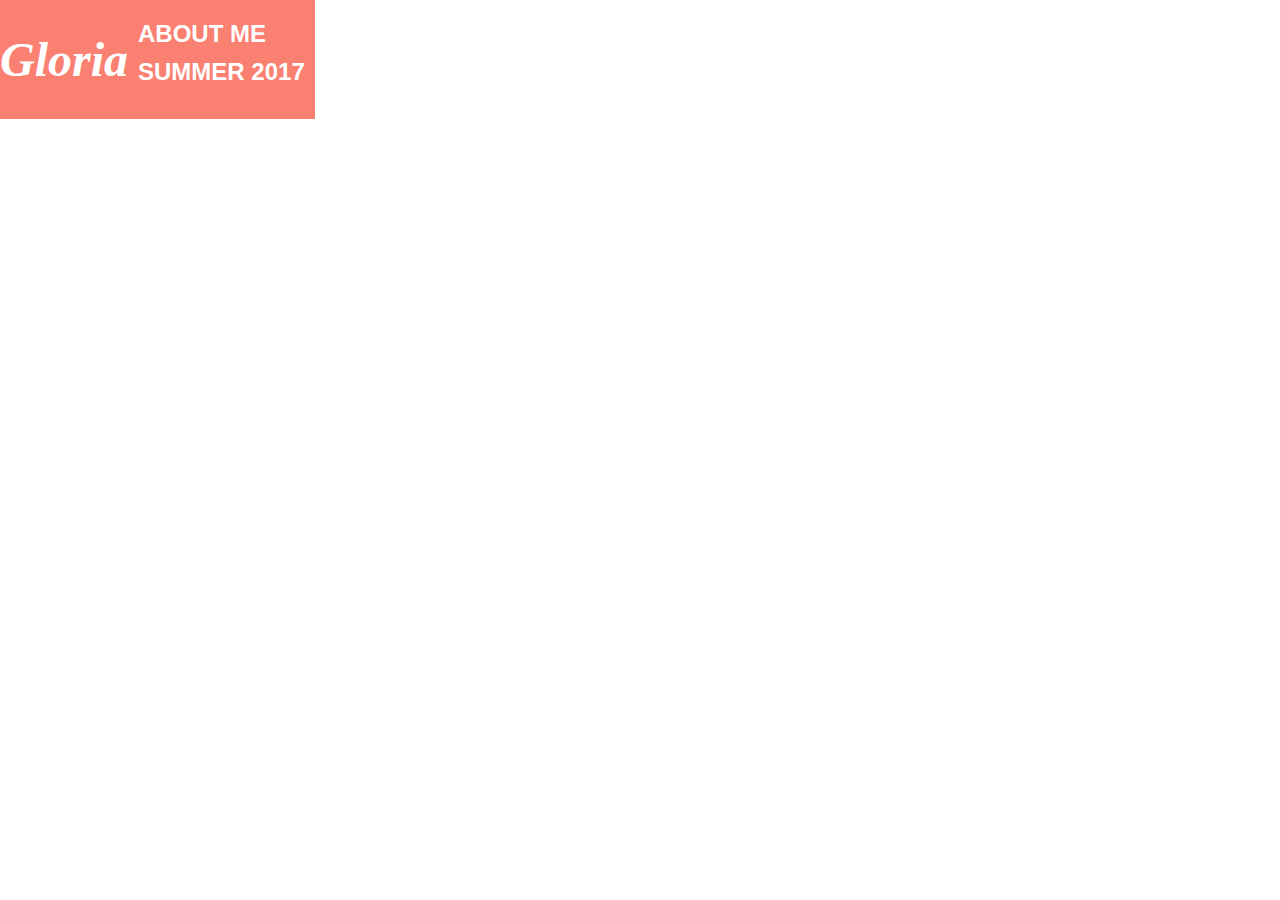
==== index.html @ 157cd089 "nav bar" ====
<!DOCTYPE html>
<html>
<head>
  <font face="veranda" color="black">
    <link rel="stylesheet" href="index.css">
    <title>Gloria Tie's Profile</title>
  </head>
  <body>
    <div class = "navigation">
      <header>
        <h1>Gloria</h1>
        <ul id = "nav">
          <li><a id = "aboutMe" href="GloriaTie.html">ABOUT ME</a></li>
          <li><a id = "mySummer" href="MySummer.html">SUMMER 2017</a></li>
        </ul>
        <header>
        </div>
        <div class = "picSlideshow">
          <!--<img class = "first" src="file:///Users/demouser/Desktop/CMA.jpg">-->
        </font>
        <script src="index.js"></script>
    </body>
</html>
---- index.css ----
/*Homepage CSS*/
body{
  overflow-x: hidden;
  overflow-y: auto;
  padding: 0;
  margin:0;
  position: absolute;
}

/*Navigation bar*/
.navigation {
  padding: 0;
  margin: 0;
  position: relative;
  font-family:'Veranda', sans-serif;
  font-weight: bold;
  font-size: 24px;
  /*line-height: 50px*/

}
.navigation a:link {
    color: white;
    text-decoration: none;
}
.navigation a:visited {
    color: white;
    text-decoration: none;
}
.navigation a:hover {
    opacity: 0.7;
}
header{
  float: left;
  width: 100%;
  background-color: #FA8072;
}
h1{
  font-family: "Snell Roundhand", cursive;
  font-style: italic;
  font-size: 48px;
  color: white;
  float: left;
}
#nav{
  list-style: none;
  padding: 0;
  margin:20px 0 0 0;
  float:right;
  display: inline-block;
}
#aboutMe{
  padding: 10px;

}
#mySummer{
  padding: 10px;
  display: inline-block;
}
/*Picture slideshow*/


/*About Me CSS*/
.header {
    height:50px;
    background:#F0F0F0;
    border:1px solid #CCC;
    width:960px;
    margin:0px auto;
}
#sectionOne {
  border: 5px;
  margin: auto;
  width: 800px;
  display: block;
  overflow: auto;
  text-align: center;
}
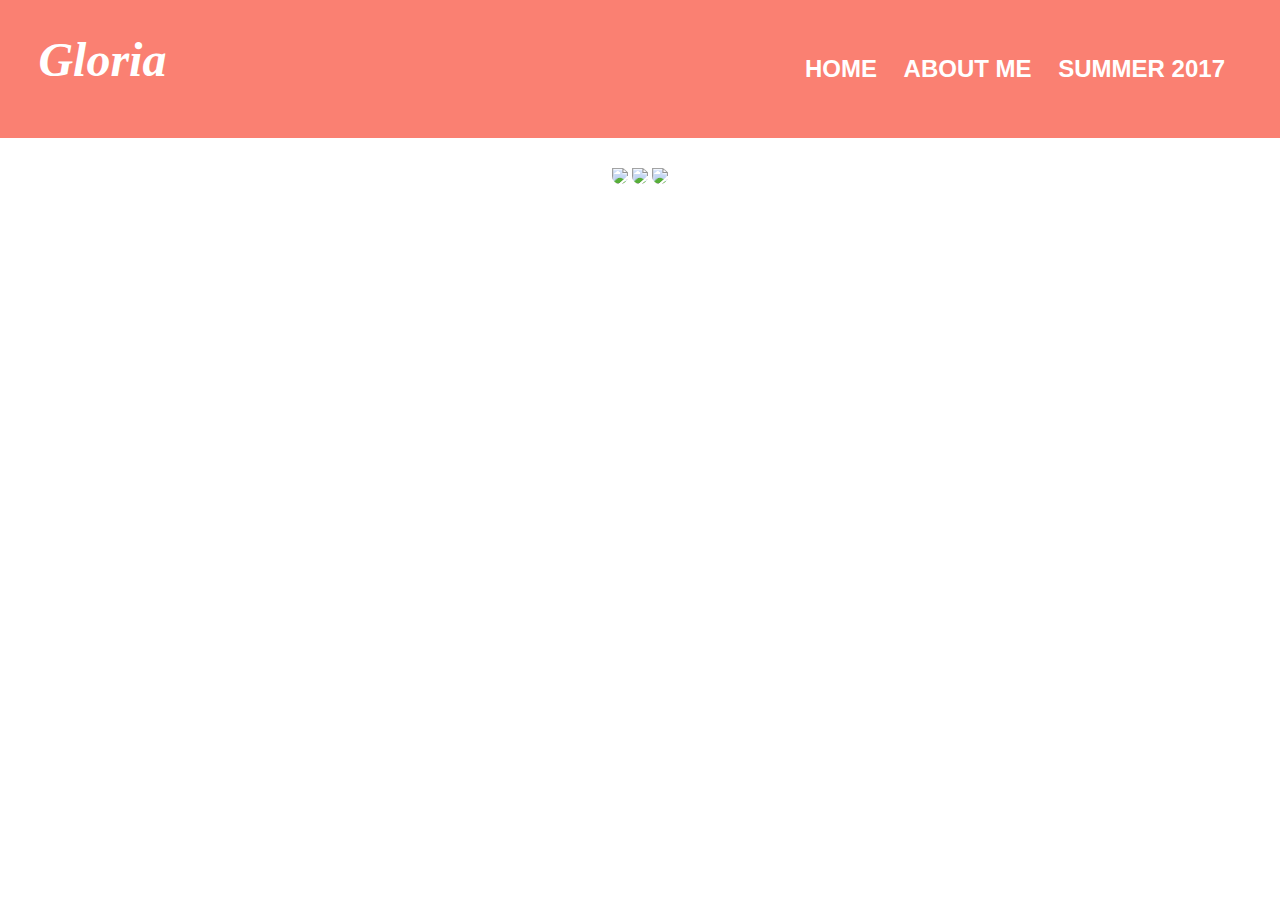
==== commit cb2c5e75: "first draft" ====
--- a/index.html
+++ b/index.html
@@ -10,14 +10,17 @@
       <header>
         <h1>Gloria</h1>
         <ul id = "nav">
-          <li><a id = "aboutMe" href="GloriaTie.html">ABOUT ME</a></li>
-          <li><a id = "mySummer" href="MySummer.html">SUMMER 2017</a></li>
+          <li><a href="index.html">HOME</a></li>
+          <li><a href="GloriaTie.html">ABOUT ME</a></li>
+          <li><a href="MySummer.html">SUMMER 2017</a></li>
         </ul>
         <header>
         </div>
         <div class = "picSlideshow">
-          <!--<img class = "first" src="file:///Users/demouser/Desktop/CMA.jpg">-->
+          <img class = "first" src="file:///Users/demouser/Desktop/eebc5e7a-3a5d-48cb-abbf-18a01d6d6575.jpg">
+          <img class = "second" src="file:///Users/demouser/Desktop/2284058f-b8dc-4ae1-9903-7fd950edbcd1.jpg">
+          <img class = "third" src="file:///Users/demouser/Desktop/7b5c48fc-53b0-4120-bd3e-4e01cfaf19be.jpg">
         </font>
         <script src="index.js"></script>
-    </body>
+  </body>
 </html>
--- a/index.css
+++ b/index.css
@@ -1,22 +1,53 @@
 /*Homepage CSS*/
 body{
-  overflow-x: hidden;
-  overflow-y: auto;
   padding: 0;
   margin:0;
-  position: absolute;
+  max-width: 5000px;
+  font-family:'Veranda', sans-serif;
+  color: #555555;
+  text-align: center;
+}
+/*Pic display*/
+img{
+  border-radius: 50px;
+  padding-top: 30px;
+  max-width: 1000px;
 }
 
 /*Navigation bar*/
 .navigation {
-  padding: 0;
-  margin: 0;
-  position: relative;
+  max-width: 5000px;
+  margin: 0 auto;
   font-family:'Veranda', sans-serif;
   font-weight: bold;
   font-size: 24px;
-  /*line-height: 50px*/
+}
 
+header{
+  float: left;
+  width: 100%;
+  background-color: #FA8072;
+  color: white;
+}
+
+h1{
+  font-family: "Snell Roundhand", cursive;
+  font-style: italic;
+  font-size: 48px;
+  float: left;
+  margin-left: 3%;
+}
+ul{
+  list-style-type: none;
+  margin: 45px ;
+  float: right;
+}
+li{
+  display: inline-block;
+}
+.navigation a{
+  padding: 10px;
+  display: block;
 }
 .navigation a:link {
     color: white;
@@ -29,49 +60,37 @@
 .navigation a:hover {
     opacity: 0.7;
 }
-header{
-  float: left;
-  width: 100%;
-  background-color: #FA8072;
+
+/*About Me CSS*/
+#sectionOne{
+    padding-top: 200px;
 }
-h1{
-  font-family: "Snell Roundhand", cursive;
-  font-style: italic;
-  font-size: 48px;
-  color: white;
-  float: left;
+h2{
+  color: #9F6164;
 }
-#nav{
-  list-style: none;
-  padding: 0;
-  margin:20px 0 0 0;
-  float:right;
-  display: inline-block;
+#commentArea{
+  width: 500px;
+  height: 100px;
 }
-#aboutMe{
-  padding: 10px;
+#submitButton{
+  color: #9F6164;
+  border-style: outset;
 
 }
-#mySummer{
-  padding: 10px;
-  display: inline-block;
+.hover{
+  border-style: solid;
+  color: #9F6164;
 }
-/*Picture slideshow*/
+#displayComments{
+  font-weight: normal;
+  font-size: 16px;
+}
 
-
-/*About Me CSS*/
-.header {
-    height:50px;
-    background:#F0F0F0;
-    border:1px solid #CCC;
-    width:960px;
-    margin:0px auto;
-}
-#sectionOne {
+/*#sectionOne {
   border: 5px;
   margin: auto;
   width: 800px;
   display: block;
   overflow: auto;
   text-align: center;
-}
+}*/
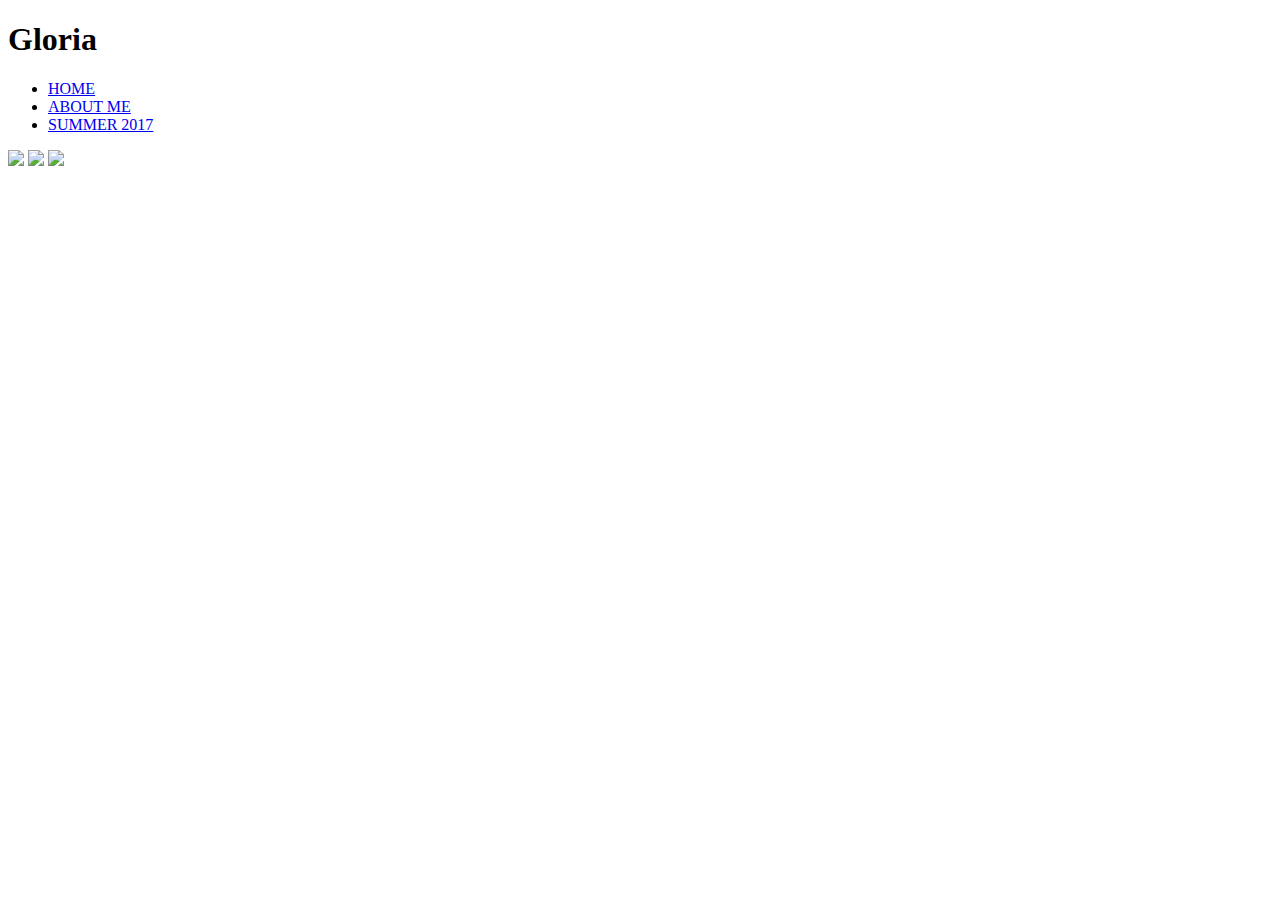
==== commit d82eda3a: "linking" ====
--- a/index.html
+++ b/index.html
@@ -2,7 +2,7 @@
 <html>
 <head>
   <font face="veranda" color="black">
-    <link rel="stylesheet" href="index.css">
+    <link rel="stylesheet" href="resources/index.css">
     <title>Gloria Tie's Profile</title>
   </head>
   <body>
@@ -10,17 +10,19 @@
       <header>
         <h1>Gloria</h1>
         <ul id = "nav">
-          <li><a href="index.html">HOME</a></li>
-          <li><a href="GloriaTie.html">ABOUT ME</a></li>
-          <li><a href="MySummer.html">SUMMER 2017</a></li>
+          <li><a href="/">HOME</a></li>
+          <li><a href="resources/GloriaTie.html">ABOUT ME</a></li>
+          <li><a href="resources/MySummer.html">SUMMER 2017</a></li>
         </ul>
         <header>
-        </div>
-        <div class = "picSlideshow">
-          <img class = "first" src="file:///Users/demouser/Desktop/eebc5e7a-3a5d-48cb-abbf-18a01d6d6575.jpg">
-          <img class = "second" src="file:///Users/demouser/Desktop/2284058f-b8dc-4ae1-9903-7fd950edbcd1.jpg">
-          <img class = "third" src="file:///Users/demouser/Desktop/7b5c48fc-53b0-4120-bd3e-4e01cfaf19be.jpg">
-        </font>
-        <script src="index.js"></script>
+    </div>
+    <!--<div class = "blog-list-wrapper">
+      {{bloglist}}
+    </div>-->
+          <img class = "first" src="resources/shan.jpg">
+          <img class = "second" src="resources/cma.jpg">
+          <img class = "third" src="resources/cvnp.jpg">
+    </font>
+    <script src="resources/index.js"></script>
   </body>
 </html>
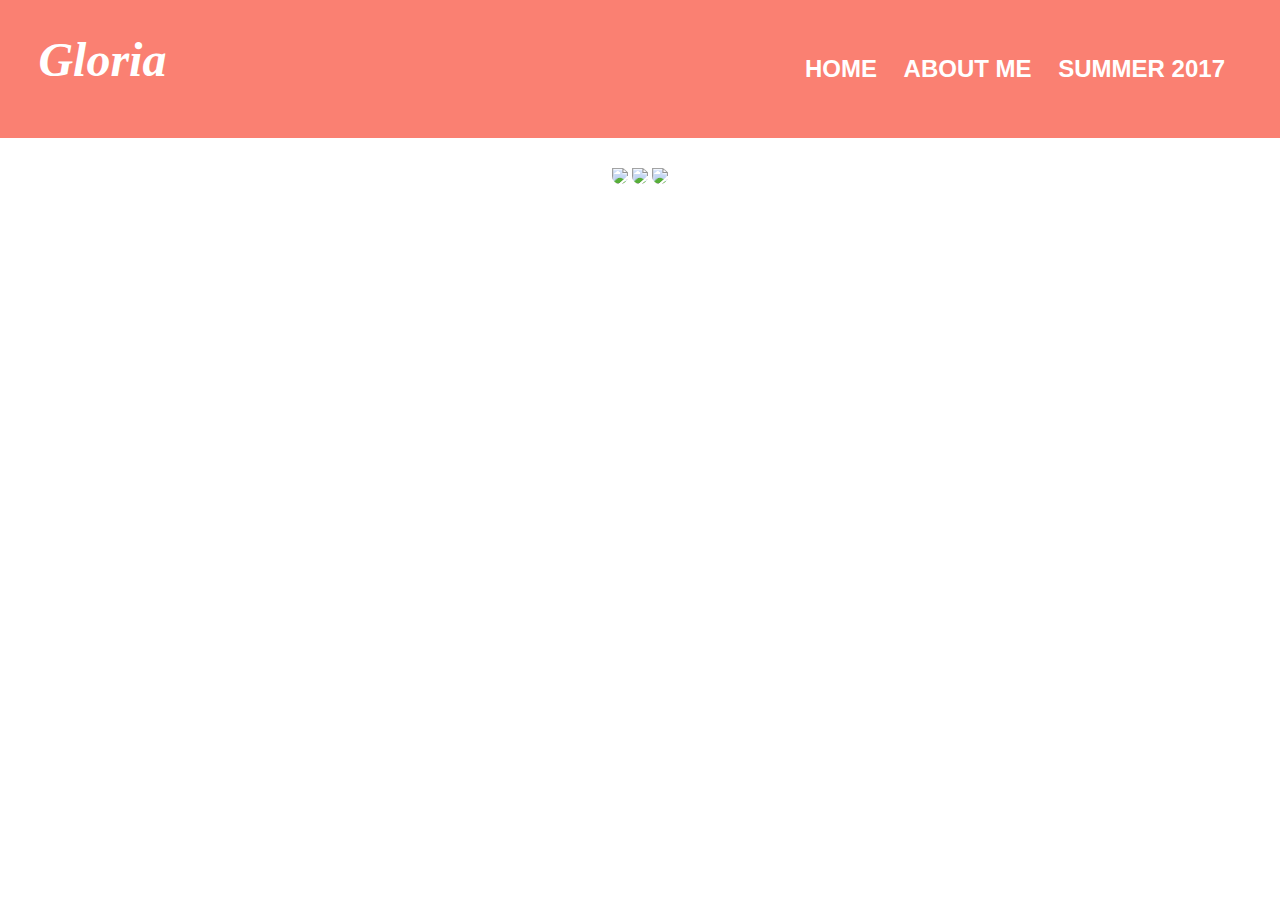
==== commit 26892d59: "css" ====
--- a/index.html
+++ b/index.html
@@ -2,7 +2,7 @@
 <html>
 <head>
   <font face="veranda" color="black">
-    <link rel="stylesheet" href="resources/index.css">
+    <link rel="stylesheet" href="index.css">
     <title>Gloria Tie's Profile</title>
   </head>
   <body>
@@ -10,9 +10,9 @@
       <header>
         <h1>Gloria</h1>
         <ul id = "nav">
-          <li><a href="/">HOME</a></li>
-          <li><a href="resources/GloriaTie.html">ABOUT ME</a></li>
-          <li><a href="resources/MySummer.html">SUMMER 2017</a></li>
+          <li><a href="index.html">HOME</a></li>
+          <li><a href="GloriaTie.html">ABOUT ME</a></li>
+          <li><a href="MySummer.html">SUMMER 2017</a></li>
         </ul>
         <header>
     </div>
--- a/index.css
+++ b/index.css
@@ -0,0 +1,96 @@
+/*Homepage CSS*/
+body{
+  padding: 0;
+  margin:0;
+  max-width: 5000px;
+  font-family:'Veranda', sans-serif;
+  color: #555555;
+  text-align: center;
+}
+/*Pic display*/
+img{
+  border-radius: 50px;
+  padding-top: 30px;
+  max-width: 1200px;
+}
+
+/*Navigation bar*/
+.navigation {
+  max-width: 5000px;
+  margin: 0 auto;
+  font-family:'Veranda', sans-serif;
+  font-weight: bold;
+  font-size: 24px;
+}
+
+header{
+  float: left;
+  width: 100%;
+  background-color: #FA8072;
+  color: white;
+}
+
+h1{
+  font-family: "Snell Roundhand", cursive;
+  font-style: italic;
+  font-size: 48px;
+  float: left;
+  margin-left: 3%;
+}
+ul{
+  list-style-type: none;
+  margin: 45px ;
+  float: right;
+}
+li{
+  display: inline-block;
+}
+.navigation a{
+  padding: 10px;
+  display: block;
+}
+.navigation a:link {
+    color: white;
+    text-decoration: none;
+}
+.navigation a:visited {
+    color: white;
+    text-decoration: none;
+}
+.navigation a:hover {
+    opacity: 0.7;
+}
+
+/*About Me CSS*/
+#sectionOne{
+    padding-top: 200px;
+}
+h2{
+  color: #9F6164;
+}
+#commentArea{
+  width: 500px;
+  height: 100px;
+}
+#submitButton{
+  color: #9F6164;
+  border-style: outset;
+
+}
+.hover{
+  border-style: solid;
+  color: #9F6164;
+}
+#displayComments{
+  font-weight: normal;
+  font-size: 16px;
+}
+
+/*#sectionOne {
+  border: 5px;
+  margin: auto;
+  width: 800px;
+  display: block;
+  overflow: auto;
+  text-align: center;
+}*/
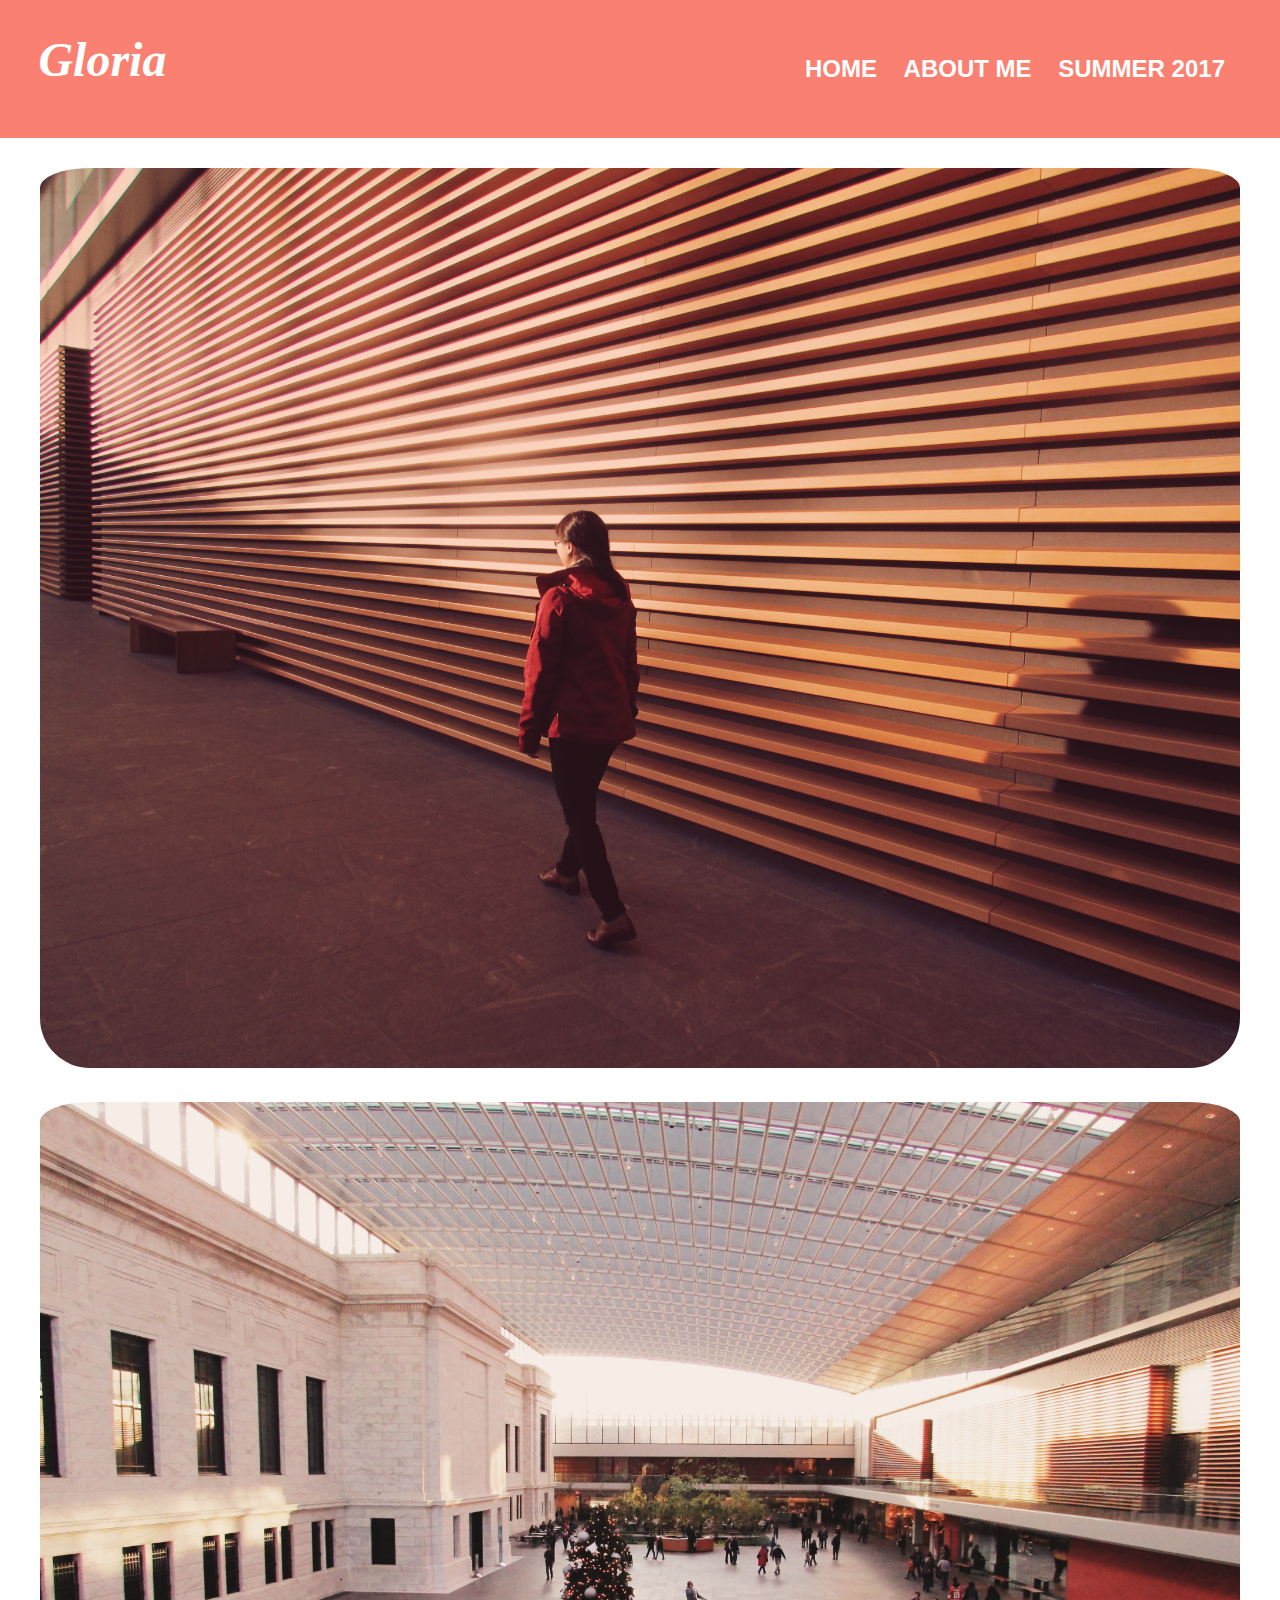
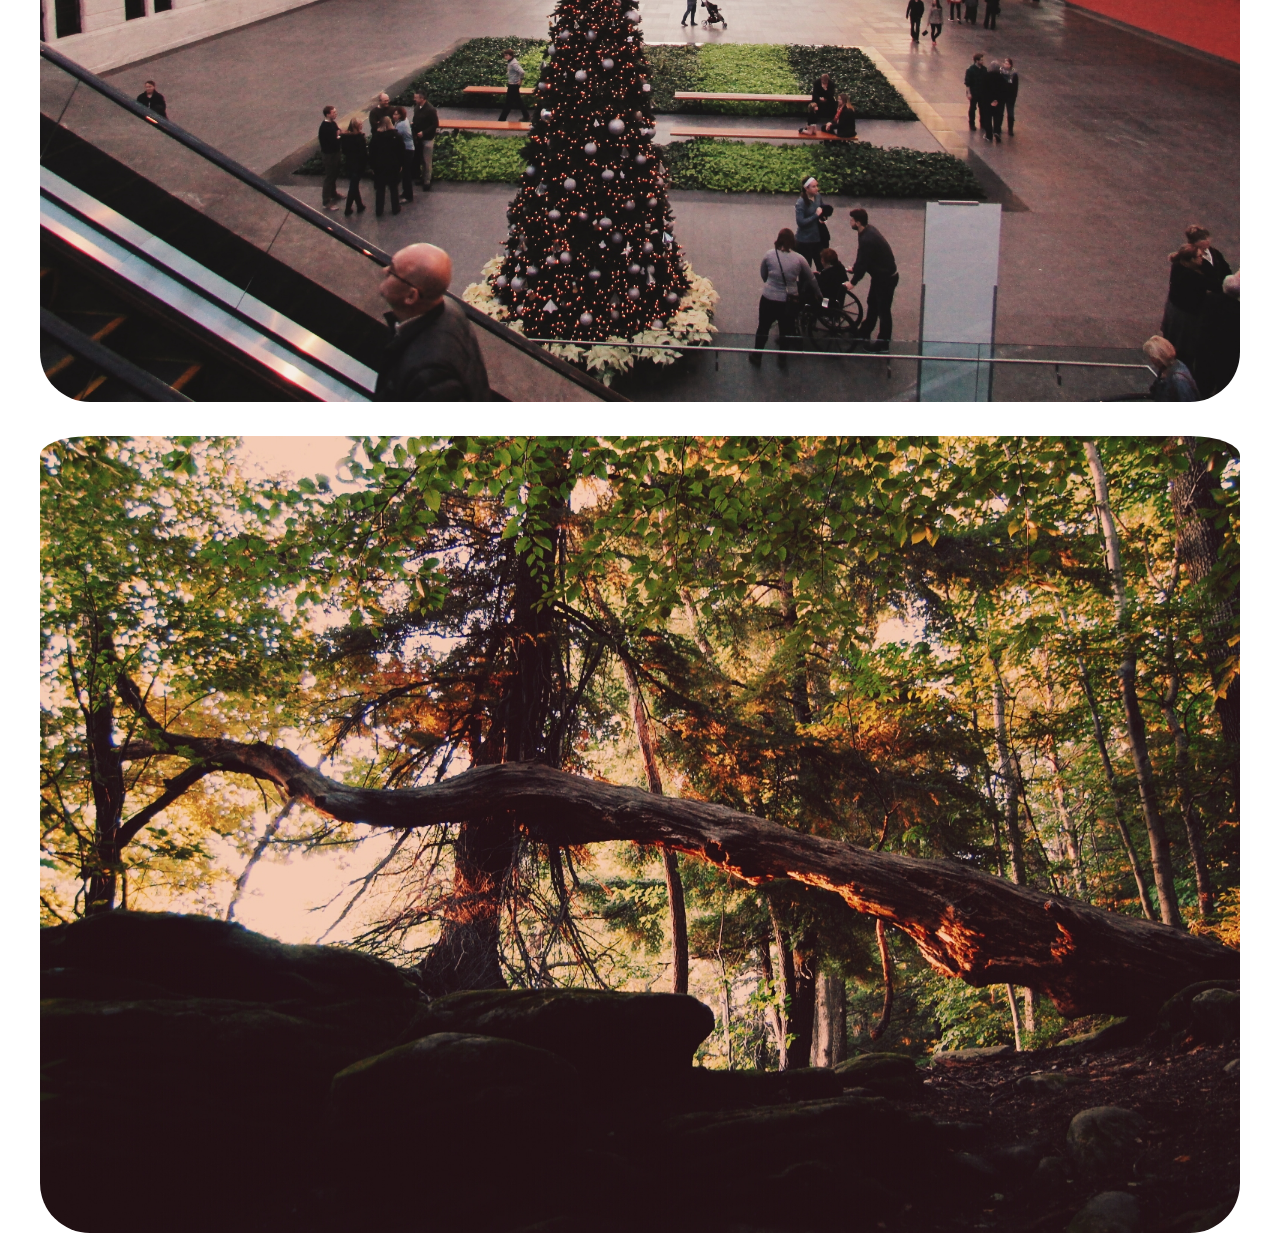
==== commit 9e29c7a2: "photos" ====
--- a/index.html
+++ b/index.html
@@ -19,9 +19,9 @@
     <!--<div class = "blog-list-wrapper">
       {{bloglist}}
     </div>-->
-          <img class = "first" src="resources/shan.jpg">
-          <img class = "second" src="resources/cma.jpg">
-          <img class = "third" src="resources/cvnp.jpg">
+          <img class = "first" src="shan.jpg">
+          <img class = "second" src="cma.jpg">
+          <img class = "third" src="cvnp.jpg">
     </font>
     <script src="resources/index.js"></script>
   </body>
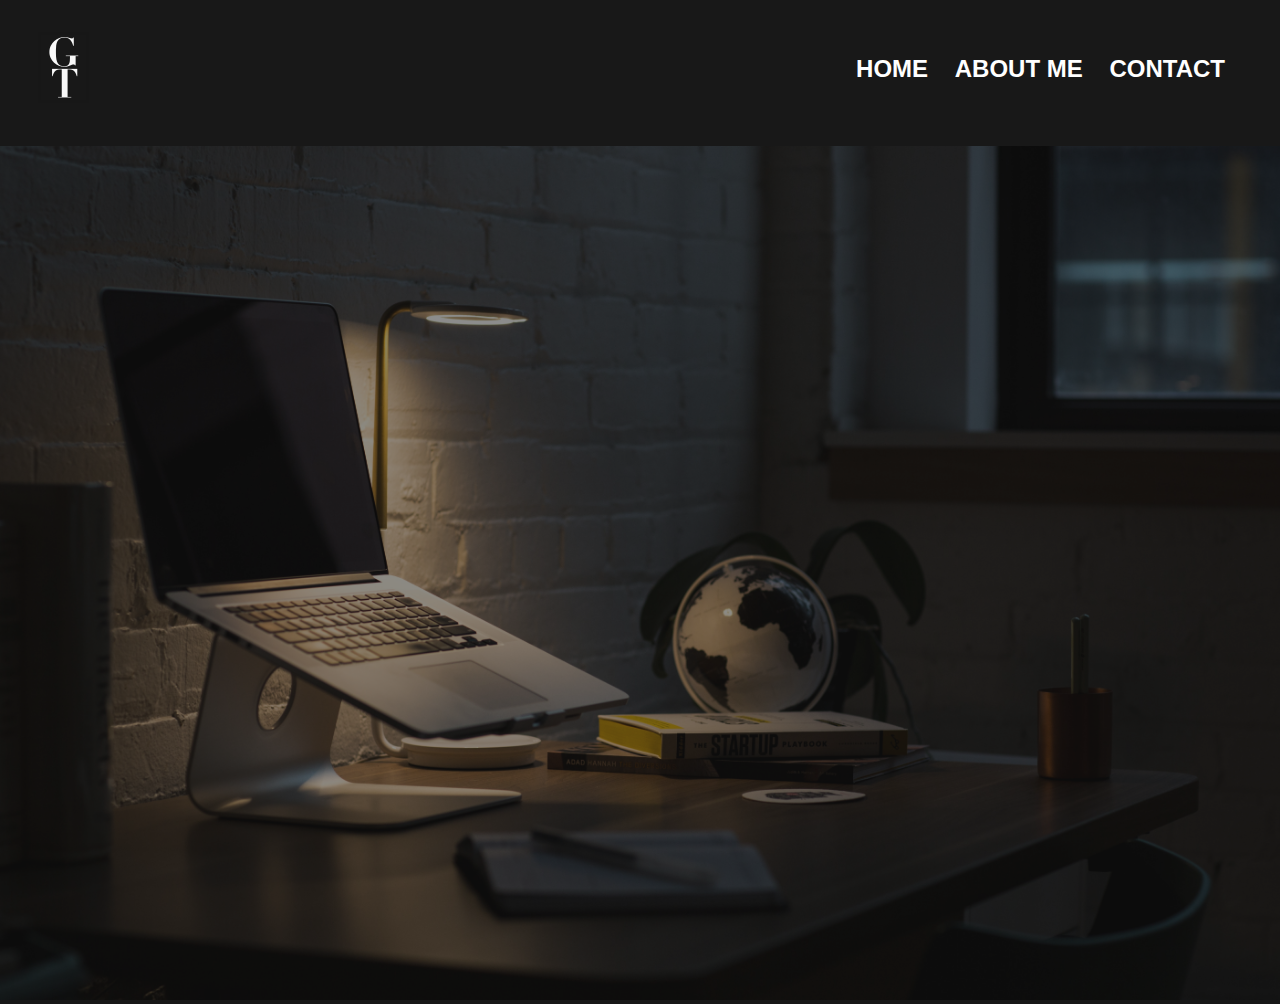
==== commit eb9c3b19: "updated visuals" ====
--- a/index.html
+++ b/index.html
@@ -6,22 +6,28 @@
     <title>Gloria Tie's Profile</title>
   </head>
   <body>
+
+
     <div class = "navigation">
       <header>
-        <h1>Gloria</h1>
+        <h1><img src="logo2.png"></h1>
         <ul id = "nav">
           <li><a href="index.html">HOME</a></li>
           <li><a href="GloriaTie.html">ABOUT ME</a></li>
-          <li><a href="MySummer.html">SUMMER 2017</a></li>
+          <li><a href="Contact.html">CONTACT</a></li>
         </ul>
         <header>
+    </div>
+
+    <div id = "background">
+      <img src="desktop.jpg">
     </div>
     <!--<div class = "blog-list-wrapper">
       {{bloglist}}
     </div>-->
-          <img class = "first" src="shan.jpg">
+          <!--img class = "first" src="shan.jpg">
           <img class = "second" src="cma.jpg">
-          <img class = "third" src="cvnp.jpg">
+          <img class = "third" src="cvnp.jpg"-->
     </font>
     <script src="resources/index.js"></script>
   </body>
--- a/index.css
+++ b/index.css
@@ -4,20 +4,28 @@
   margin:0;
   max-width: 5000px;
   font-family:'Veranda', sans-serif;
-  color: #555555;
+  color: white;
   text-align: center;
+  background: #181818;
 }
-/*Pic display*/
-img{
-  border-radius: 50px;
-  padding-top: 30px;
-  max-width: 1200px;
+
+/*Background display*/
+#background img {
+  width: 100%;
+  position: relative;
+  z-index: -1;
+  top: 0;
+  left: 0;
+  opacity: 50%;
 }
 
 /*Navigation bar*/
 .navigation {
-  max-width: 5000px;
+  background: none;
+  width: 100%;
   margin: 0 auto;
+  z-index: 0;
+  position: relative;
   font-family:'Veranda', sans-serif;
   font-weight: bold;
   font-size: 24px;
@@ -26,8 +34,7 @@
 header{
   float: left;
   width: 100%;
-  background-color: #FA8072;
-  color: white;
+  background: none;
 }
 
 h1{
@@ -66,7 +73,7 @@
     padding-top: 200px;
 }
 h2{
-  color: #9F6164;
+  color: white;
 }
 #commentArea{
   width: 500px;
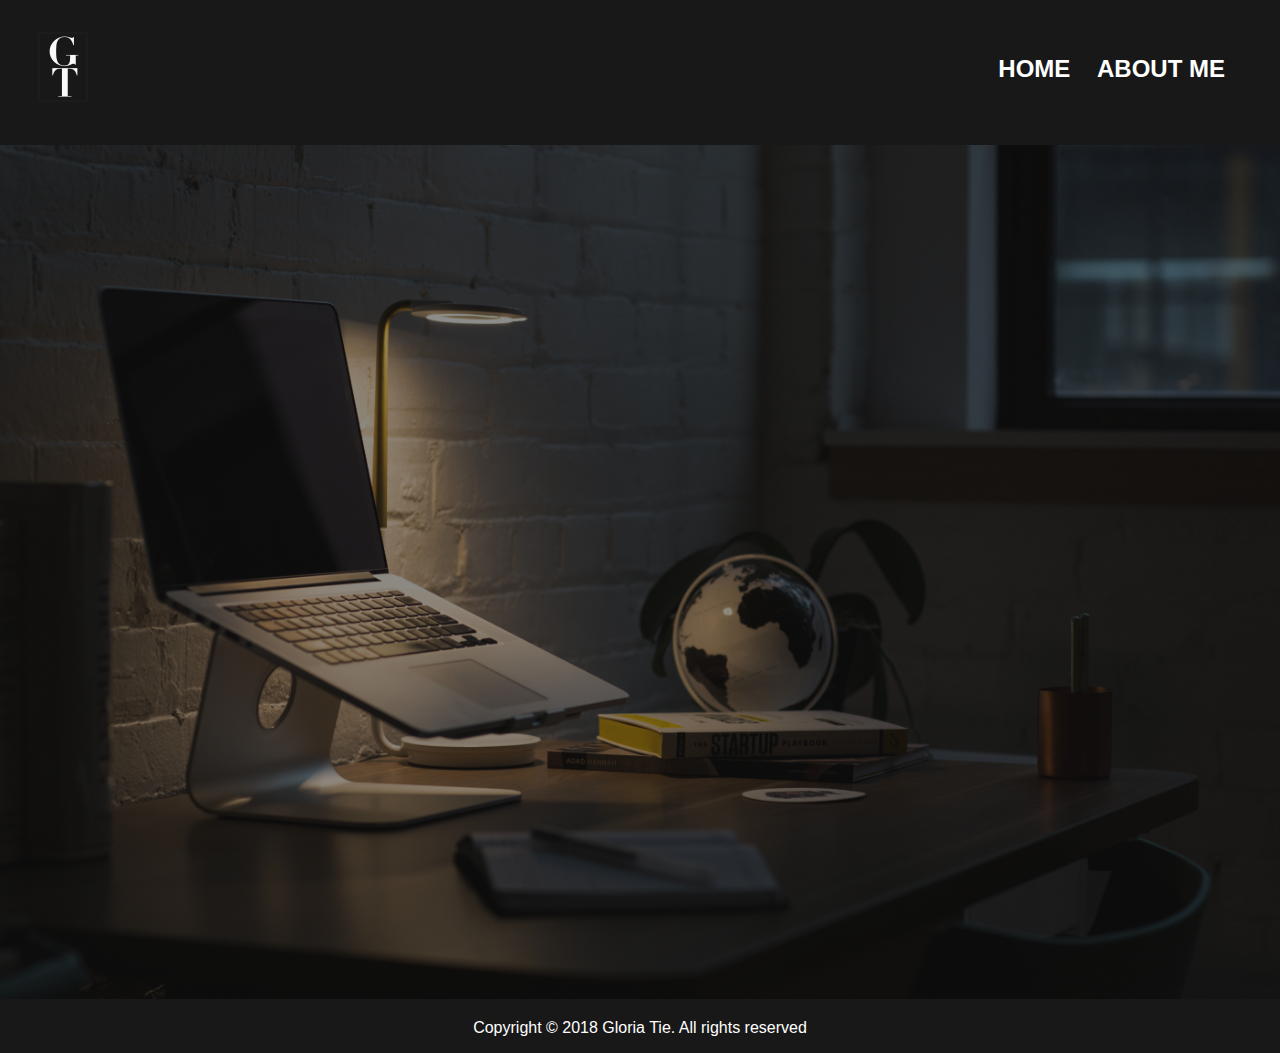
==== commit 6f280088: "Add files via upload" ====
--- a/index.html
+++ b/index.html
@@ -1,12 +1,13 @@
 <!DOCTYPE html>
 <html>
 <head>
-  <font face="veranda" color="black">
+  <font face="veranda" color="black"></font>
     <link rel="stylesheet" href="index.css">
+    <script src="resources/index.js"></script>
     <title>Gloria Tie's Profile</title>
   </head>
+
   <body>
-
 
     <div class = "navigation">
       <header>
@@ -14,21 +15,16 @@
         <ul id = "nav">
           <li><a href="index.html">HOME</a></li>
           <li><a href="GloriaTie.html">ABOUT ME</a></li>
-          <li><a href="Contact.html">CONTACT</a></li>
         </ul>
-        <header>
+      <header>
     </div>
 
     <div id = "background">
       <img src="desktop.jpg">
     </div>
-    <!--<div class = "blog-list-wrapper">
-      {{bloglist}}
-    </div>-->
-          <!--img class = "first" src="shan.jpg">
-          <img class = "second" src="cma.jpg">
-          <img class = "third" src="cvnp.jpg"-->
-    </font>
-    <script src="resources/index.js"></script>
+
+
+    <p id="copyright">Copyright &copy; 2018 Gloria Tie. All rights reserved </p>
+
   </body>
 </html>
--- a/index.css
+++ b/index.css
@@ -19,6 +19,13 @@
   opacity: 50%;
 }
 
+/*caption display*/
+#piccaption{
+  z-index: 1;
+  color: white;
+  position: relative;
+}
+
 /*Navigation bar*/
 .navigation {
   background: none;
@@ -34,11 +41,11 @@
 header{
   float: left;
   width: 100%;
-  background: none;
+  background-color: #181818;;
 }
 
 h1{
-  font-family: "Snell Roundhand", cursive;
+  font-family:'Veranda', sans-serif;
   font-style: italic;
   font-size: 48px;
   float: left;
@@ -71,16 +78,21 @@
 /*About Me CSS*/
 #sectionOne{
     padding-top: 200px;
+    background-color: white;
 }
+p {
+  color: #181818;
+}
+
 h2{
-  color: white;
+  color: #181818;
 }
 #commentArea{
   width: 500px;
   height: 100px;
 }
 #submitButton{
-  color: #9F6164;
+  color: #181818;
   border-style: outset;
 
 }
@@ -93,11 +105,7 @@
   font-size: 16px;
 }
 
-/*#sectionOne {
-  border: 5px;
-  margin: auto;
-  width: 800px;
-  display: block;
-  overflow: auto;
-  text-align: center;
-}*/
+#copyright{
+  color: white;
+  font-family:'Veranda', sans-serif;
+}
